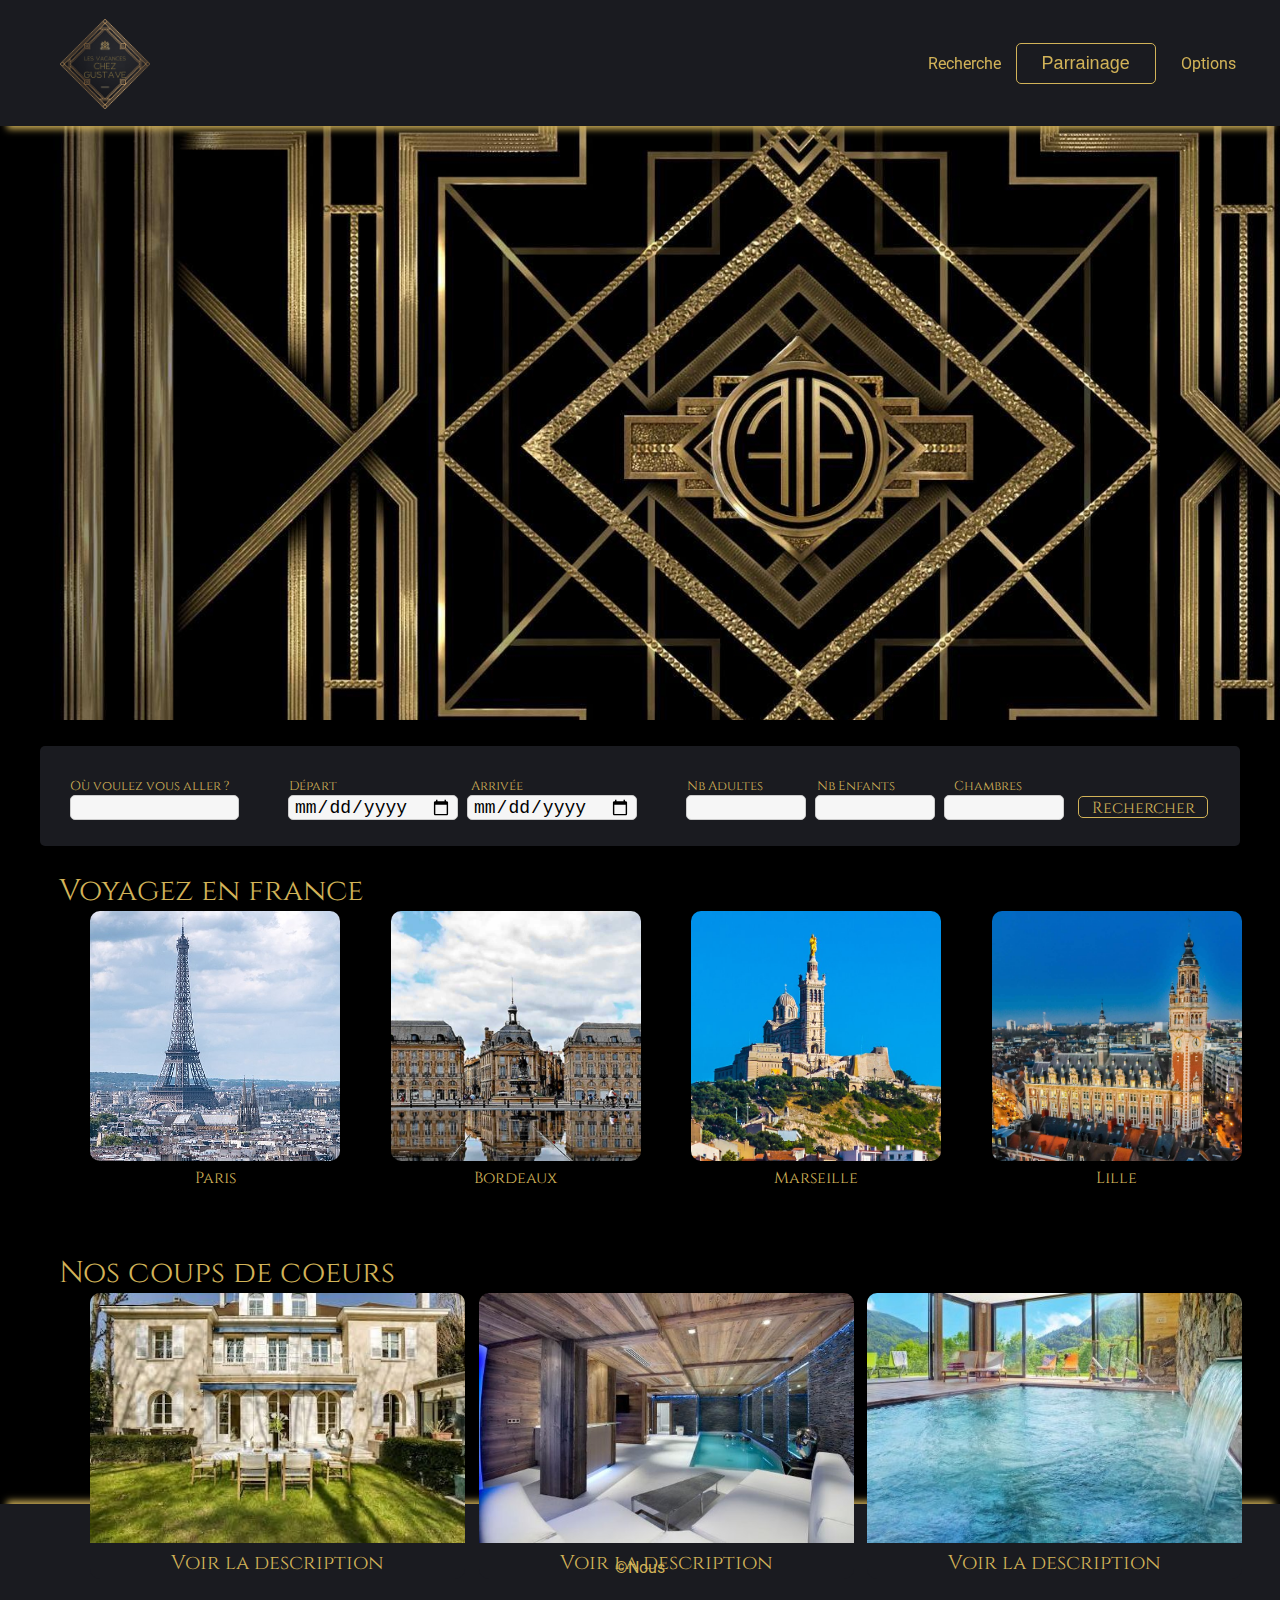
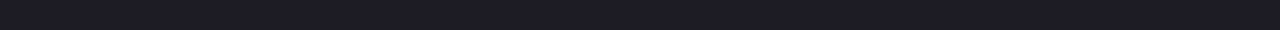
==== pages/accueil.html @ 9ca01c8b "show" ====
<!DOCTYPE html>
<html lang="fr">

<head>
    <meta charset="UTF-8">
    <meta http-equiv="X-UA-Compatible" content="IE=edge">
    <meta name="viewport" content="width=device-width, initial-scale=1.0">
    <link rel="preconnect" href="https://fonts.googleapis.com">
    <link rel="preconnect" href="https://fonts.gstatic.com" crossorigin>
    <link rel="shortcut icon" href="../img/fav.svg" type="image/x-icon">
    <link href="https://fonts.googleapis.com/css2?family=Cinzel&family=Roboto:wght@100;400&display=swap"
        rel="stylesheet">
    <title>Accueil</title>
    <link rel="stylesheet" href="../design/styles.css">
    <link rel="stylesheet" href="../design/index.css">

</head>

<body>
    <header>
        <nav>
            <a href="./accueil.html"><img src="../img/logo.png" alt="logo"></a>
            <div class="cont-button">
                <a href="./recherches.html">
                    <span class="navRech">Recherche</span></a>
                <button class="parrainage">Parrainage</button>
                <a href="./profil.html"><span class="navOption">Options</span> </a>
            </div>
        </nav>
    </header>
    <main>
        <div class="indeximg"></div>

        <div class="recherche">
            <span class="destinationText">Où voulez vous aller ?</span>
            <span class="departText">Départ</span>
            <span class="arriveText">Arrivée</span>
            <span class="adulteText">Nb Adultes</span>
            <span class="enfantText">Nb Enfants</span>
            <span class="chambreText">Chambres</span><br>
            <input type="text" class="css-input destination" />
            <input type="date" class="css-input depart" />
            <input type="date" class="css-input arrive" />
            <input type="text" class="css-input adulte" />
            <input type="text" class="css-input enfant" />
            <input type="text" class="css-input chambre" />
            <input type="submit" class="rechercher" value="Rechercher">

        </div>

        <h2>Voyagez en france</h2>
        <div class="france">
            <div class="villes">
                <div class="villeImg">
                    <img src="../img/villes/Paris.png" alt="Paris">
                </div>
                <a href="#"><span>Paris</span></a>
            </div>
            <div class="ville">
                <div class="villeImg">
                    <img src="../img/villes/Bordeaux.png" alt="Bordeaux">
                </div>
                <a href="#"><span>Bordeaux</span></a>
            </div>
            <div class="ville">
                <div class="villeImg">
                    <img src="../img/villes/Marseille.png" alt="Marseille">
                </div>
                <a href="#"><span>Marseille</span></a>
            </div>
            <div class="ville">
                <div class="villeImg">
                    <img src="../img/villes/Lille.png" alt="Lille">
                </div>
                <a href="#"><span>Lille</span></a>
            </div>
        </div>


        <h2 class="appartTitre">Nos coups de coeurs</h2>
        <div class="appart">
            <div class="location">
                <div class="villeImg">
                    <img src="../img/location/1.jpg" alt="location/1">
                </div>
                <a href="./location.html"><span>Voir la description</span></a>
            </div>
            <div class="location">
                <div class="villeImg">
                    <img src="../img/location/2.jpg" alt="location/2">
                </div>
                <a href="./location.html"><span>Voir la description</span></a>
            </div>
            <div class="location">
                <div class="villeImg">
                    <img src="../img/location/3.jpg" alt="location/"">
            </div>
            <a href=" ./location.html"> <span>Voir la description</span></a>
                </div>
            </div>
    </main>
    <footer>
        <p>©Nous</p>
    </footer>
</body>

</html>
---- design/styles.css ----
*,
::before,
::after {
    margin: 0;
    padding: 0;
    box-sizing: border-box;
}

:root {
    --grey: #1A1B20;
    --black: #000011;
    --yellow: #D2B358;
}

a {
    color: var(--yellow);
    text-decoration: none;
}

a:hover {
    color: rgb(255, 72, 72);
}

body {
    background-color: var(--black);
    color: white;
    overflow-x: hidden;
}

header {
    height: 14vh;
    width: 100vw;
    background-color: var(--grey);
    box-shadow: 0px 10px 7px -7px var(--yellow);
    position: fixed;
    z-index: 1;
    ;
}

header,
footer {
    font-family: 'Roboto', sans-serif;
}

nav {
    display: flex;
    height: 100%;
    width: 100%;
    justify-content: space-between;
    align-items: center;
    flex-direction: row;
}

nav img {
    margin-top: 5px;
    margin-left: 60px;
    width: 90px;
    height: 90px;
}

nav button {
    background-color: var(--grey);
}

.cont-button {
    width: 250px;
    display: flex;
    align-items: center;
    margin-right: 8%;
}

.connexion,
.parrainage {
    font-size: 18px;
    border-radius: 5px;
    padding: 3%;
    padding-right: 10%;
    padding-left: 10%;
    height: 41px;
    text-align: center;
    border: 1px solid var(--yellow);
    color: var(--yellow);
    margin-left: 6%;
    margin-right: 6%;
}

.navOption {
    margin-right: 500px;
    margin-left: 10px;
}

.connexion:hover,
.parrainage:hover {
    background-color: var(--yellow);
    color: var(--grey);
}

footer {
    display: flex;
    justify-content: center;
    align-items: center;
    margin-top: 600px;
    height: 14vh;
    width: 100vw;
    background-color: var(--grey);
    color: var(--yellow);
    box-shadow: 0px -10px 7px -7px var(--yellow);
}
---- design/index.css ----
:root {
    --grey: #1A1B20;
    --black: #000000;
    --yellow: #D2B358;
}

.indeximg {
    height: 80vh;
    width: 100vw;
    background-image: url(./indeximag.jpg);
    background-attachment: fixed;
    background-size: cover;
}

.recherche {
    width: 1200px;
    height: 100px;
    background-color: var(--grey);
    border-radius: 5px;
    transform: translateX(-50%);
    margin-left: 50%;
    margin-top: 2%;
    padding-top: 30px;
    padding-left: 30px;
    margin-bottom: 2%;
}

.recherche span {
    font-family: 'Cinzel', serif;
    font-size: 13px;
    color: var(--yellow)
}

.css-input {
    padding: 5px;
    font-size: 18px;
    border-width: 1px;
    border-color: #CCCCCC;
    background-color: #f6f6f6;
    color: #000000;
    border-style: solid;
    border-radius: 5px;
    box-shadow: 0px 0px 0px rgba(66, 66, 66, .75);
    height: 25px;
}

.destination,
.destinationText {
    width: 169px;
}

.adulte,
.enfant,
.chambre,
.chambreText {
    width: 120px;
}

.depart,
.arrive {
    width: 170px;
}

.depart,
.adulte {
    margin-left: 45px;
}

.arrive,
.enfant,
.chambre {
    margin-left: 5px;
}

.departText {
    margin-left: 56px;
}

.arriveText {
    margin-left: 130px;
}

.adulteText {
    margin-left: 160px;
}

.enfantText {
    margin-left: 50px;
}

.chambreText {
    margin-left: 55px;
}

.rechercher {
    border: none;
    font-size: 18px;
    color: var(--yellow);
    border: solid 1px var(--yellow);
    border-radius: 5px;
    width: 130px;
    height: 22px;
    text-align: center;
    background-color: var(--grey);
    font-family: 'Cinzel', serif;
    font-size: 16px;
    margin-left: 10px;
}

.rechercher:hover {
    background-color: var(--yellow);
    color: var(--grey);
}

h2 {
    font-family: 'Cinzel', serif;
    color: var(--yellow);
    font-size: 30px;
    font-weight: 200;
    margin-left: 4.6%;
}

.coeur {
    width: 90vw;
    justify-content: space-between;
    display: flex;
    align-items: flex-start;
    justify-content: space-between;
    margin-left: 10vh;
}

.coeur img {
    height: 300px;
}

.france,
.appart {
    display: inline-block;
    width: 90vw;
    justify-content: space-between;
    display: flex;
    align-items: flex-start;
    margin-left: 10vh;
    font-family: 'Cinzel', serif;
    color: var(--yellow);
}

.villeImg img,
.locationImg img {
    height: 250px;
}

.france span,
.appart span {
    display: flex;
    justify-content: center;
}

.appart span {
    background-color: var(--grey);
    height: 35px;
    font-size: 20px;
    padding-top: 5px;
    margin-top: -5px;
}

.appartTitre {
    margin-top: 5%;
}

.appart {
    margin-bottom: -75vh;
}

.france img {
    border-radius: 10px;
}

.appart img {
    border-top-right-radius: 10px;
    border-top-left-radius: 10px;
}

.appart span {
    border-bottom-right-radius: 10px;
    border-bottom-left-radius: 10px;
}
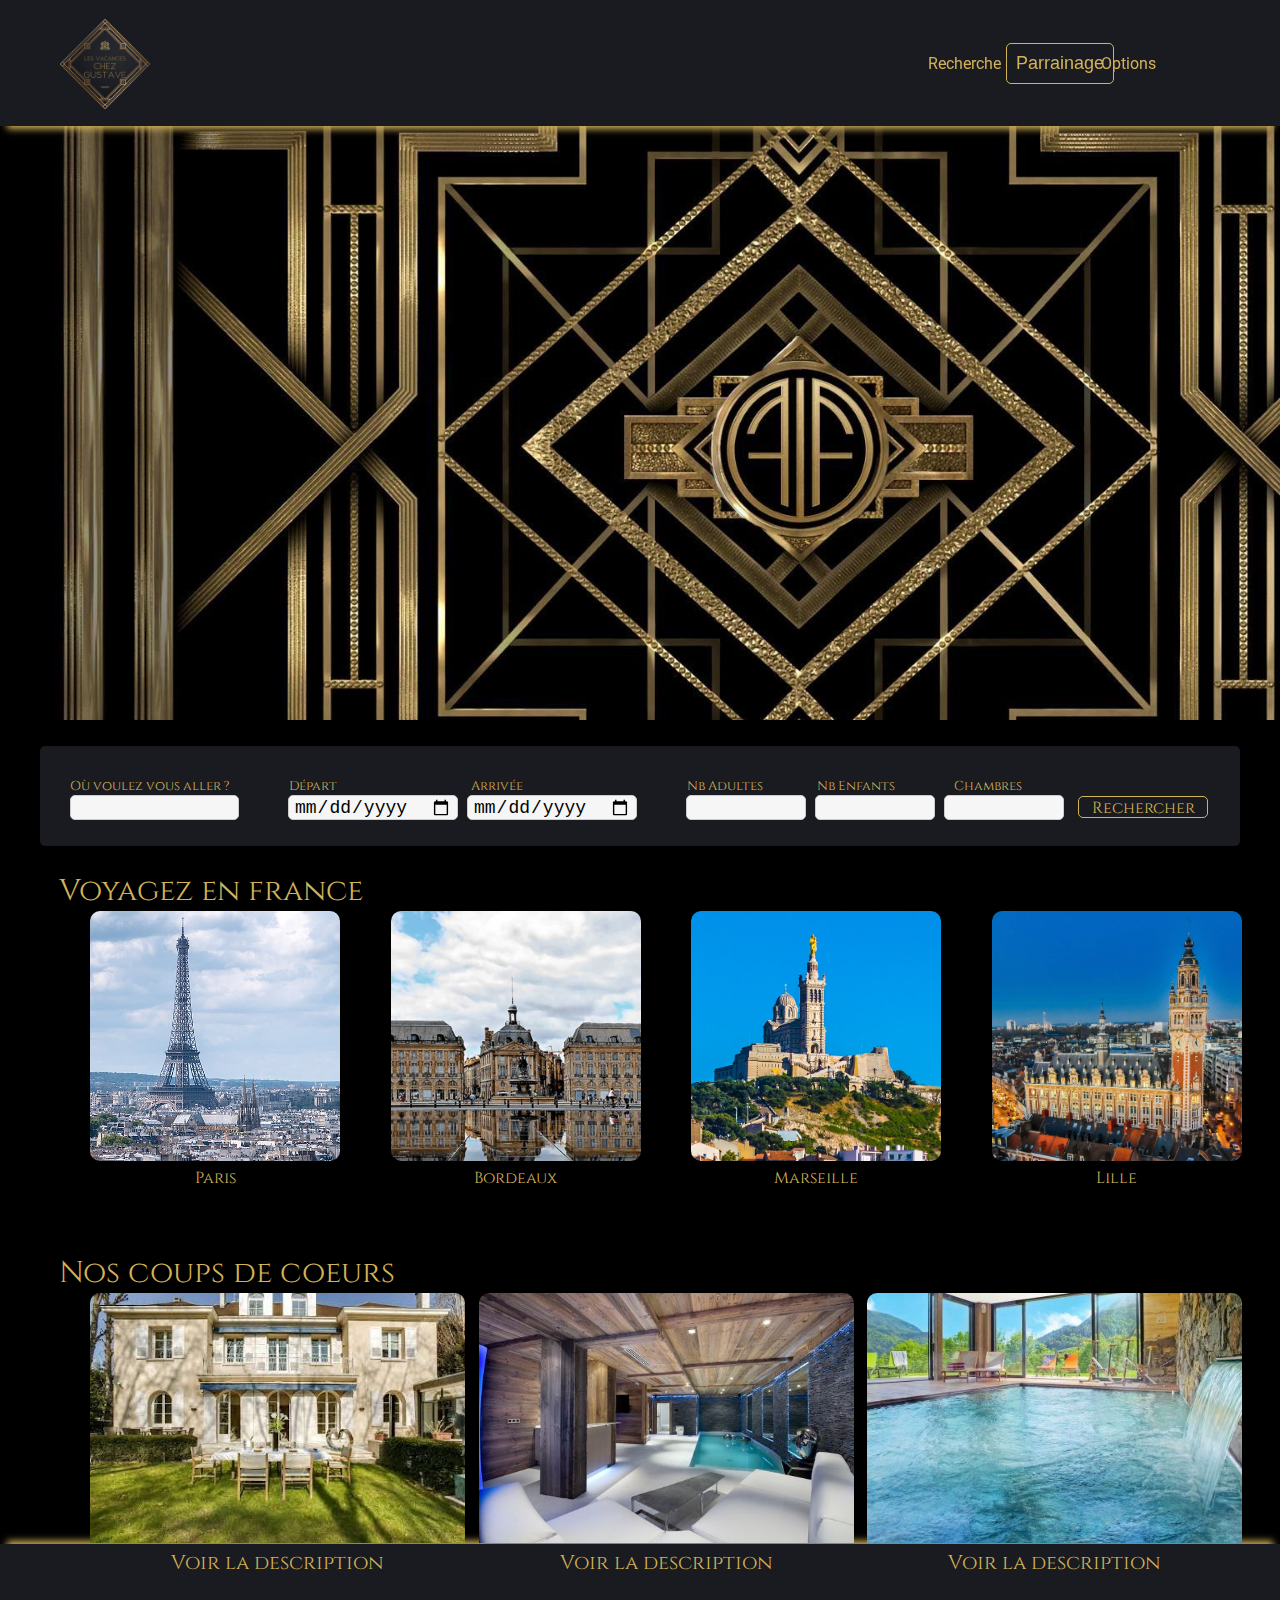
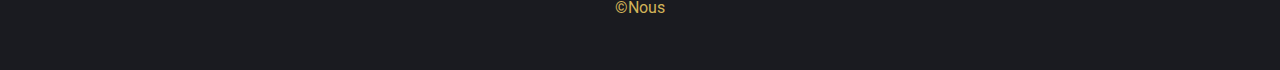
==== commit 30448b39: "changes" ====
--- a/pages/accueil.html
+++ b/pages/accueil.html
@@ -23,7 +23,8 @@
             <div class="cont-button">
                 <a href="./recherches.html">
                     <span class="navRech">Recherche</span></a>
-                <button class="parrainage">Parrainage</button>
+                <a href="./parrainage.html">
+                    <button class="parrainage">Parrainage</button></a>
                 <a href="./profil.html"><span class="navOption">Options</span> </a>
             </div>
         </nav>
--- a/design/styles.css
+++ b/design/styles.css
@@ -11,7 +11,7 @@
     --black: #000011;
     --yellow: #D2B358;
 }
-
+        
 a {
     color: var(--yellow);
     text-decoration: none;
@@ -62,6 +62,7 @@
     background-color: var(--grey);
 }
 
+
 .cont-button {
     width: 250px;
     display: flex;
@@ -99,7 +100,7 @@
     display: flex;
     justify-content: center;
     align-items: center;
-    margin-top: 600px;
+    margin-top: 50%;
     height: 14vh;
     width: 100vw;
     background-color: var(--grey);
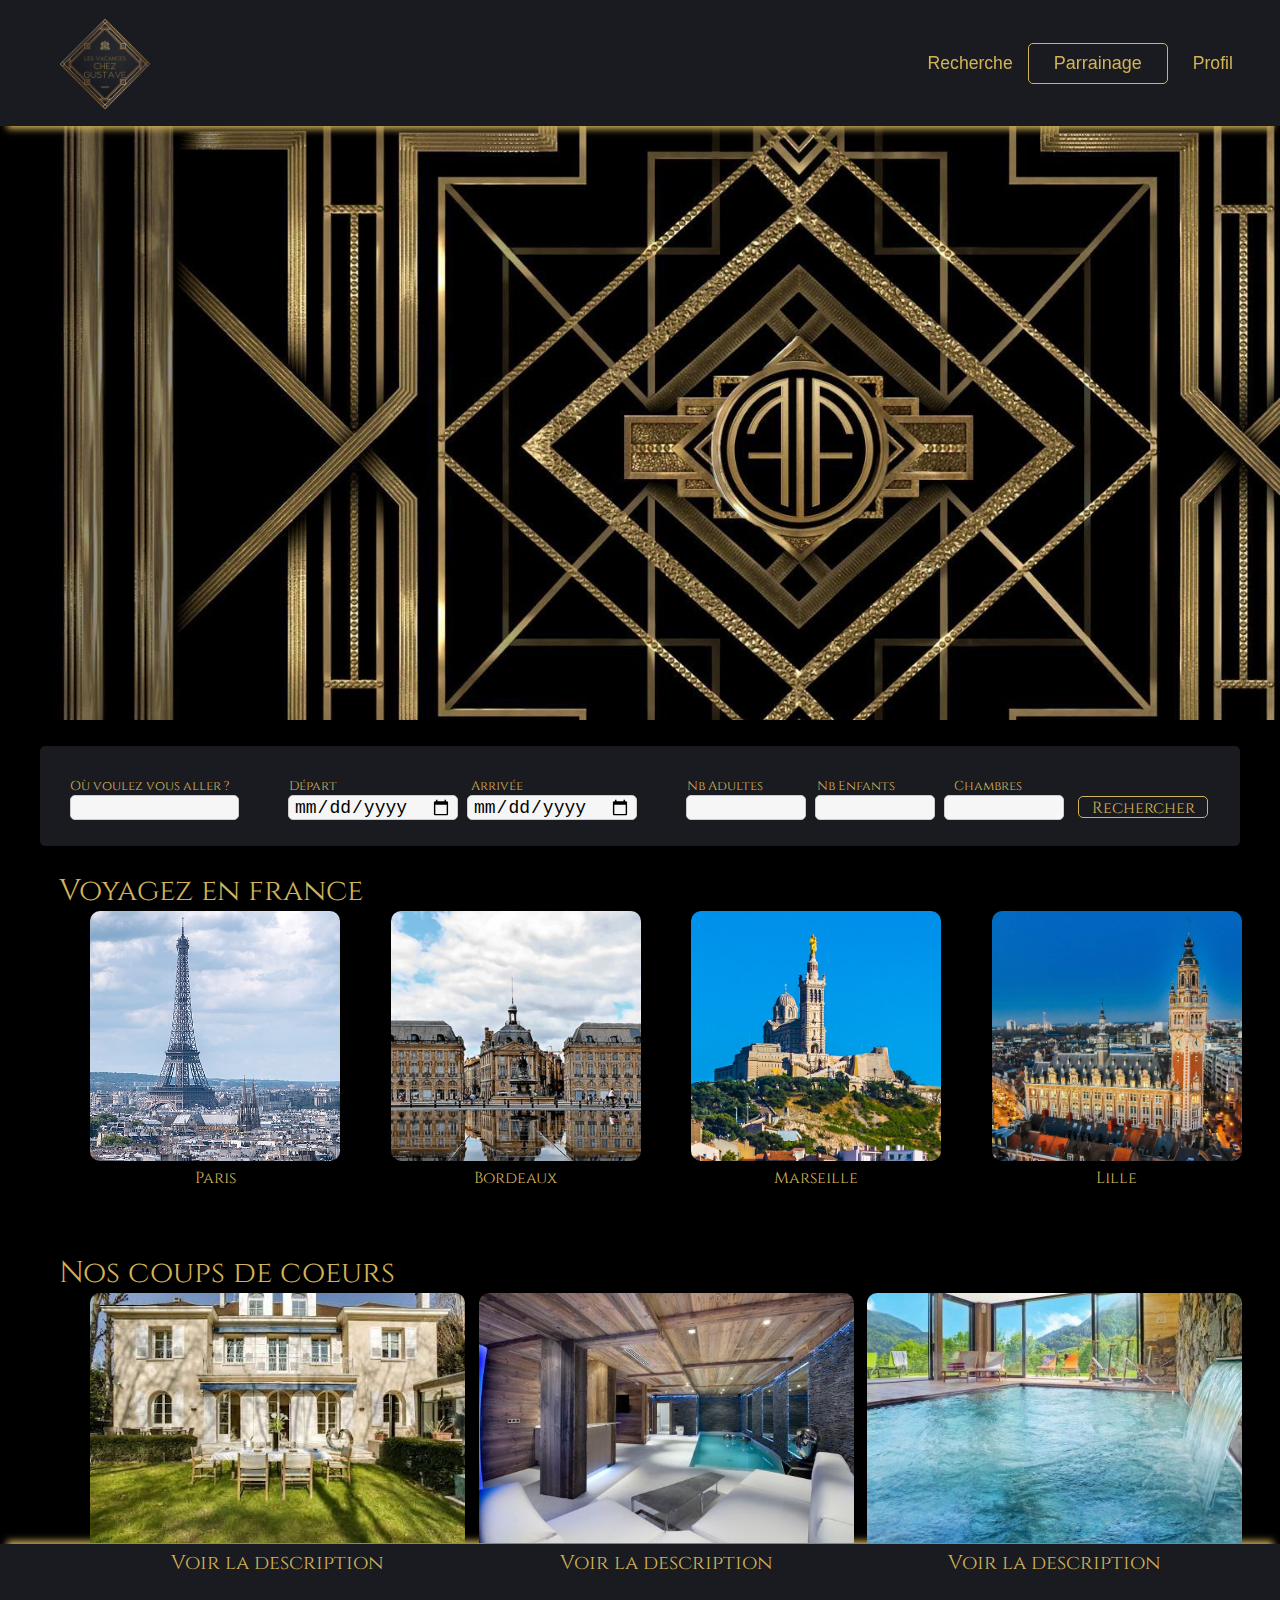
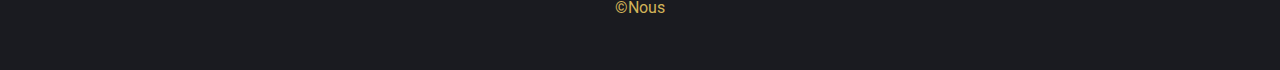
==== commit 8483c723: "ekvnzl" ====
--- a/pages/accueil.html
+++ b/pages/accueil.html
@@ -21,12 +21,11 @@
         <nav>
             <a href="./accueil.html"><img src="../img/logo.png" alt="logo"></a>
             <div class="cont-button">
-                <a href="./recherches.html">
-                    <span class="navRech">Recherche</span></a>
-                <a href="./parrainage.html">
-                    <button class="parrainage">Parrainage</button></a>
-                <a href="./profil.html"><span class="navOption">Options</span> </a>
+                <button class="navRech">Recherche</button>
+                <button class="parrainage">Parrainage</button>
+                <button class="navOption">Profil</button>
             </div>
+            
         </nav>
     </header>
     <main>
--- a/design/styles.css
+++ b/design/styles.css
@@ -11,7 +11,7 @@
     --black: #000011;
     --yellow: #D2B358;
 }
-        
+
 a {
     color: var(--yellow);
     text-decoration: none;
@@ -59,7 +59,11 @@
 }
 
 nav button {
+    color: var(--yellow);
     background-color: var(--grey);
+    height: 20px;
+    border: none;
+    font-size: 110%;
 }
 
 
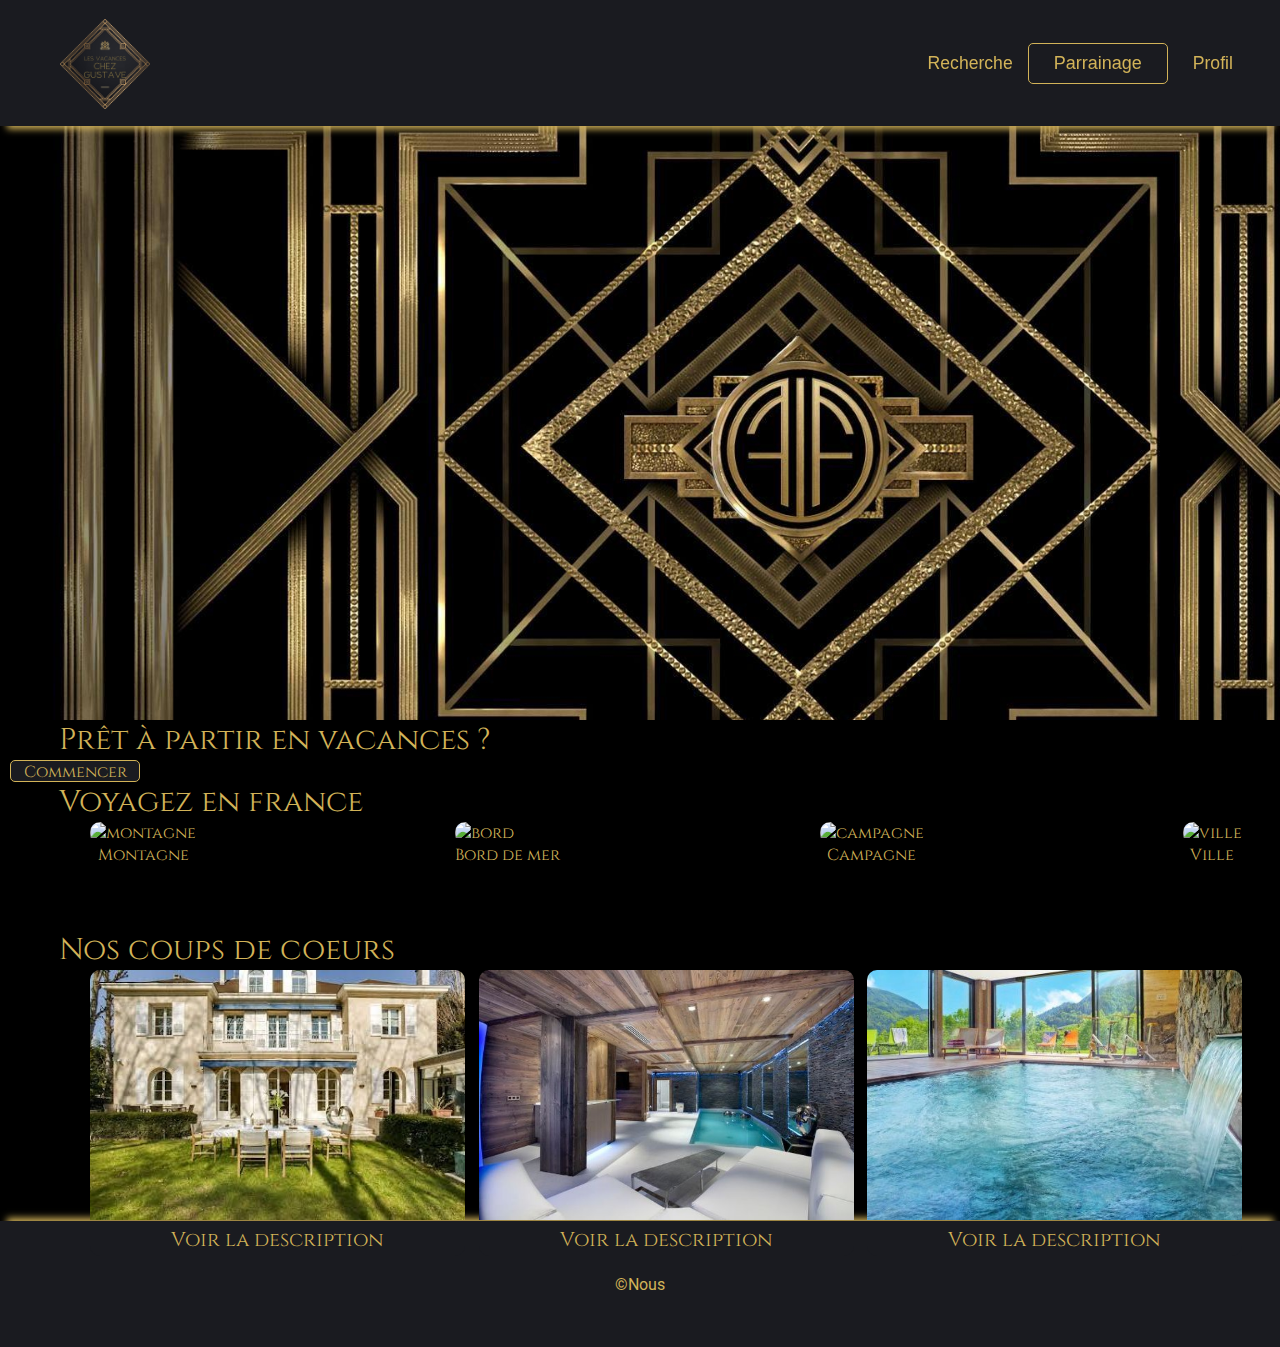
==== commit 88c5f065: "ye" ====
--- a/pages/accueil.html
+++ b/pages/accueil.html
@@ -25,79 +25,78 @@
                 <button class="parrainage">Parrainage</button>
                 <button class="navOption">Profil</button>
             </div>
-            
+
         </nav>
     </header>
     <main>
         <div class="indeximg"></div>
 
-        <div class="recherche">
+       <!--  < class="recherche">
             <span class="destinationText">Où voulez vous aller ?</span>
             <span class="departText">Départ</span>
             <span class="arriveText">Arrivée</span>
             <span class="adulteText">Nb Adultes</span>
             <span class="enfantText">Nb Enfants</span>
             <span class="chambreText">Chambres</span><br>
-            <input type="text" class="css-input destination" />
-            <input type="date" class="css-input depart" />
-            <input type="date" class="css-input arrive" />
-            <input type="text" class="css-input adulte" />
-            <input type="text" class="css-input enfant" />
-            <input type="text" class="css-input chambre" />
-            <input type="submit" class="rechercher" value="Rechercher">
+            <input type="text" class="css-input destination" placeholder="Destination"/>
+            <input type="date" class="css-input depart"/>
+            <input type="date" class="css-input arrive"/>
+            <input type="text" class="css-input adulte" placeholder="Nb Adulte"/>
+            <input type="text" class="css-input enfant" placeholder="Nb Enfant"/>
+            <input type="text" class="css-input chambre" placeholder="Chambres"/> -->
+            <h2 class="vactexte">Prêt à partir en vacances ?</h2>
+            <input type="submit" class="rechercher" value="Commencer"> </div>
 
-        </div>
-
-        <h2>Voyagez en france</h2>
-        <div class="france">
-            <div class="villes">
-                <div class="villeImg">
-                    <img src="../img/villes/Paris.png" alt="Paris">
+            <h2>Voyagez en france</h2>
+            <div class="france">
+                <div class="villes">
+                    <div class="villeImg">
+                        <img src="./img/villes/mont.png" alt="montagne">
+                    </div>
+                    <a href="#"><span>Montagne</span></a>
                 </div>
-                <a href="#"><span>Paris</span></a>
+                <div class="ville">
+                    <div class="villeImg">
+                        <img src="./img/villes/bord.png" alt="bord">
+                    </div>
+                    <a href="#"><span>Bord de mer</span></a>
+                </div>
+                <div class="ville">
+                    <div class="villeImg">
+                        <img src="./img/villes/camp.png" alt="campagne">
+                    </div>
+                    <a href="#"><span>Campagne</span></a>
+                </div>
+                <div class="ville">
+                    <div class="villeImg">
+                        <img src="./img/villes/ville.png" alt="ville">
+                    </div>
+                    <a href="#"><span>Ville</span></a>
+                </div>
             </div>
-            <div class="ville">
-                <div class="villeImg">
-                    <img src="../img/villes/Bordeaux.png" alt="Bordeaux">
-                </div>
-                <a href="#"><span>Bordeaux</span></a>
-            </div>
-            <div class="ville">
-                <div class="villeImg">
-                    <img src="../img/villes/Marseille.png" alt="Marseille">
-                </div>
-                <a href="#"><span>Marseille</span></a>
-            </div>
-            <div class="ville">
-                <div class="villeImg">
-                    <img src="../img/villes/Lille.png" alt="Lille">
-                </div>
-                <a href="#"><span>Lille</span></a>
-            </div>
-        </div>
 
 
-        <h2 class="appartTitre">Nos coups de coeurs</h2>
-        <div class="appart">
-            <div class="location">
-                <div class="villeImg">
-                    <img src="../img/location/1.jpg" alt="location/1">
+            <h2 class="appartTitre">Nos coups de coeurs</h2>
+            <div class="appart">
+                <div class="location">
+                    <div class="villeImg">
+                        <img src="../img/location/1.jpg" alt="location/1">
+                    </div>
+                    <a href="./location.html"><span>Voir la description</span></a>
                 </div>
-                <a href="./location.html"><span>Voir la description</span></a>
-            </div>
-            <div class="location">
-                <div class="villeImg">
-                    <img src="../img/location/2.jpg" alt="location/2">
+                <div class="location">
+                    <div class="villeImg">
+                        <img src="../img/location/2.jpg" alt="location/2">
+                    </div>
+                    <a href="./location.html"><span>Voir la description</span></a>
                 </div>
-                <a href="./location.html"><span>Voir la description</span></a>
-            </div>
-            <div class="location">
-                <div class="villeImg">
-                    <img src="../img/location/3.jpg" alt="location/"">
+                <div class="location">
+                    <div class="villeImg">
+                        <img src="../img/location/3.jpg" alt="location/"">
             </div>
             <a href=" ./location.html"> <span>Voir la description</span></a>
+                    </div>
                 </div>
-            </div>
     </main>
     <footer>
         <p>©Nous</p>
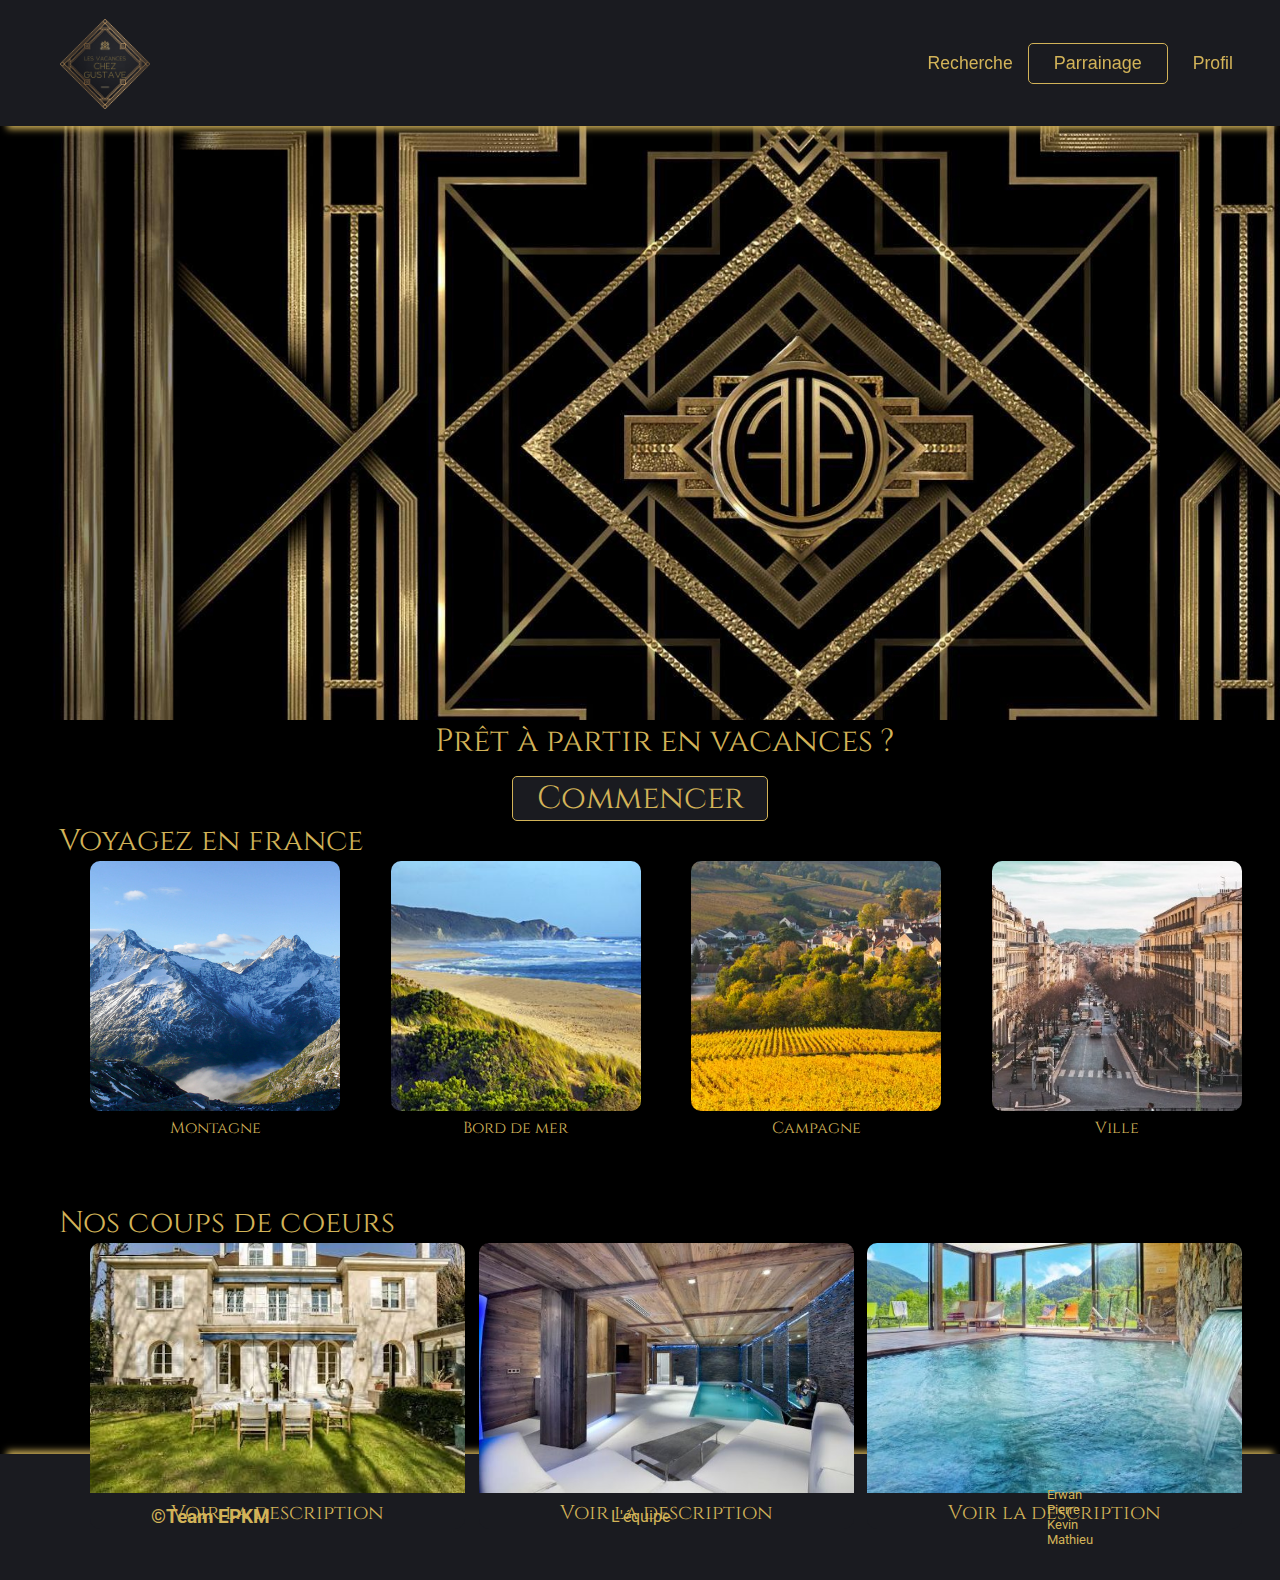
==== commit f8b1b767: "MAJJJJ" ====
--- a/pages/accueil.html
+++ b/pages/accueil.html
@@ -23,7 +23,7 @@
             <div class="cont-button">
                 <button class="navRech">Recherche</button>
                 <button class="parrainage">Parrainage</button>
-                <button class="navOption">Profil</button>
+                <button class="navOption"><a href="./profil.html">Profil</a></button>
             </div>
 
         </nav>
@@ -31,7 +31,7 @@
     <main>
         <div class="indeximg"></div>
 
-       <!--  < class="recherche">
+        <!--  < class="recherche">
             <span class="destinationText">Où voulez vous aller ?</span>
             <span class="departText">Départ</span>
             <span class="arriveText">Arrivée</span>
@@ -44,62 +44,69 @@
             <input type="text" class="css-input adulte" placeholder="Nb Adulte"/>
             <input type="text" class="css-input enfant" placeholder="Nb Enfant"/>
             <input type="text" class="css-input chambre" placeholder="Chambres"/> -->
-            <h2 class="vactexte">Prêt à partir en vacances ?</h2>
-            <input type="submit" class="rechercher" value="Commencer"> </div>
+        <h2 class="vactexte">Prêt à partir en vacances ?</h2>
+        <input type="submit" class="rechercher" value="Commencer"> </div>
 
-            <h2>Voyagez en france</h2>
-            <div class="france">
-                <div class="villes">
-                    <div class="villeImg">
-                        <img src="./img/villes/mont.png" alt="montagne">
-                    </div>
-                    <a href="#"><span>Montagne</span></a>
+        <h2>Voyagez en france</h2>
+        <div class="france">
+            <div class="villes">
+                <div class="villeImg">
+                    <img src="../img/villes/mont.png" alt="montagne">
                 </div>
-                <div class="ville">
-                    <div class="villeImg">
-                        <img src="./img/villes/bord.png" alt="bord">
-                    </div>
-                    <a href="#"><span>Bord de mer</span></a>
+                <a href="#"><span>Montagne</span></a>
+            </div>
+            <div class="ville">
+                <div class="villeImg">
+                    <img src="../img/villes/bord.png" alt="bord">
                 </div>
-                <div class="ville">
-                    <div class="villeImg">
-                        <img src="./img/villes/camp.png" alt="campagne">
-                    </div>
-                    <a href="#"><span>Campagne</span></a>
+                <a href="#"><span>Bord de mer</span></a>
+            </div>
+            <div class="ville">
+                <div class="villeImg">
+                    <img src="../img/villes/camp.png" alt="campagne">
                 </div>
-                <div class="ville">
-                    <div class="villeImg">
-                        <img src="./img/villes/ville.png" alt="ville">
-                    </div>
-                    <a href="#"><span>Ville</span></a>
+                <a href="#"><span>Campagne</span></a>
+            </div>
+            <div class="ville">
+                <div class="villeImg">
+                    <img src="../img/villes/ville.png" alt="ville">
+                </div>
+                <a href="#"><span>Ville</span></a>
+            </div>
+        </div>
+
+
+        <h2 class="appartTitre">Nos coups de coeurs</h2>
+        <div class="appart">
+            <div class="location">
+                <div class="villeImg">
+                    <img src="../img/location/1.jpg" alt="location/1">
+                </div>
+                <a href="./location.html"><span>Voir la description</span></a>
+            </div>
+            <div class="location">
+                <div class="villeImg">
+                    <img src="../img/location/2.jpg" alt="location/2">
+                </div>
+                <a href="./location.html"><span>Voir la description</span></a>
+            </div>
+            <div class="location">
+                <div class="villeImg">
+                    <img src="../img/location/3.jpg" alt="location/"">
+            </div>
+            <a href=" ./location.html"> <span>Voir la description</span></a>
                 </div>
             </div>
-
-
-            <h2 class="appartTitre">Nos coups de coeurs</h2>
-            <div class="appart">
-                <div class="location">
-                    <div class="villeImg">
-                        <img src="../img/location/1.jpg" alt="location/1">
-                    </div>
-                    <a href="./location.html"><span>Voir la description</span></a>
-                </div>
-                <div class="location">
-                    <div class="villeImg">
-                        <img src="../img/location/2.jpg" alt="location/2">
-                    </div>
-                    <a href="./location.html"><span>Voir la description</span></a>
-                </div>
-                <div class="location">
-                    <div class="villeImg">
-                        <img src="../img/location/3.jpg" alt="location/"">
-            </div>
-            <a href=" ./location.html"> <span>Voir la description</span></a>
-                    </div>
-                </div>
     </main>
     <footer>
-        <p>©Nous</p>
+        <h3>©Team EPKM </h3>
+        <div class="orga"><a href="./pages/organigramme.html">L'équipe</a></div>
+        <div class="team">
+            <a href="https://github.com/erwanbrev">Erwan</a>
+            <a href="https://github.com/PierreL35120">Pierre</a>
+            <a href="https://github.com/Kero3333">Kevin</a>
+            <a href="https://github.com/Mathieu-URA">Mathieu</a>
+        </div>
     </footer>
 </body>
 
--- a/design/styles.css
+++ b/design/styles.css
@@ -104,10 +104,41 @@
     display: flex;
     justify-content: center;
     align-items: center;
-    margin-top: 50%;
+    margin-top: 600px;
     height: 14vh;
     width: 100vw;
     background-color: var(--grey);
     color: var(--yellow);
-    box-shadow: 0px -10px 7px -7px var(--yellow);
+    box-shadow: 0px -10px 7px -7px var(--yellow);    box-shadow: 0px -10px 7px -7px var(--yellow);
+    display: grid;
+    grid-template-columns: repeat(3, 1fr);
+    grid-gap: 10px;
+    grid-auto-rows: minmax(100px, auto);
+    justify-items: center;
+    align-items: center;
+}
+
+a {
+    color: var(--yellow);
+    text-decoration: none;
+}
+
+a:hover {
+    color: rgb(255, 72, 72);
+}
+
+.team{
+    display: flex;
+    flex-direction: column;
+    font-size: 80%;
+}
+
+h3{
+    color: var(--yellow);
+}
+
+@media screen and (max-width: 720px) {
+    nav, header{
+        display: none;
+    }
 }--- a/design/index.css
+++ b/design/index.css
@@ -19,10 +19,10 @@
     border-radius: 5px;
     transform: translateX(-50%);
     margin-left: 50%;
-    margin-top: 2%;
+    margin-top: 3%;
     padding-top: 30px;
     padding-left: 30px;
-    margin-bottom: 2%;
+    margin-bottom: 2.2%;
 }
 
 .recherche span {
@@ -92,19 +92,32 @@
     margin-left: 55px;
 }
 
+.vactexte {
+    margin-left: 34%;
+    color: var(--yellow);
+    font-size: 200%;
+    font-family: 'Cinzel', serif;
+}
+
 .rechercher {
-    border: none;
-    font-size: 18px;
+    margin-top: 1%;
     color: var(--yellow);
     border: solid 1px var(--yellow);
     border-radius: 5px;
-    width: 130px;
-    height: 22px;
+    width: 20%;
+    height: 300%;
     text-align: center;
     background-color: var(--grey);
     font-family: 'Cinzel', serif;
-    font-size: 16px;
-    margin-left: 10px;
+    font-size: 200%;
+    transform: translateX(-50%);
+    margin-left: 50%;
+}
+
+.recherche input::placeholder {
+    visibility: hidden;
+    font-family: 'Cinzel', serif;
+    color: var(--yellow);
 }
 
 .rechercher:hover {
@@ -184,4 +197,71 @@
 .appart span {
     border-bottom-right-radius: 10px;
     border-bottom-left-radius: 10px;
+}
+
+
+@media screen and (max-width: 720px) {
+    body{
+        width: 100%;
+    }
+
+    .indeximg{
+        background-size:contain;
+        height: 30vh;
+    }
+
+    h2{
+        width: 90vw;
+        margin-left: 5vw;
+        font-size: 25px;
+        text-align: center;
+    }
+
+    .appart, .france{
+        display: flex;
+        flex-direction: column;
+    }
+
+    .france img{
+        width: 70vw;
+        margin-top: 9%;
+        height: auto;
+        margin-left: 15%;
+    }
+
+    .france span{
+        width: 100vw;
+    }
+    
+    .france{
+        margin-left: 0;
+    }
+
+    .appart{
+        width: 100vw;
+        margin-left: 0;
+    }
+    
+    .appart img{
+        width: 90vw;
+        margin-left: 5vw;
+        height: auto;
+    }
+    
+    .appart span{
+        background-color: var(--grey);
+        width: 90vw;
+        margin-left: 5vw;
+        margin-bottom: 2%;
+    }
+
+    .rechercher{
+        font-size: 100%;
+        width: 40%;
+    }
+
+    .vactexte{
+        width: 90vw;
+        margin-left: 5vw;
+    }
 }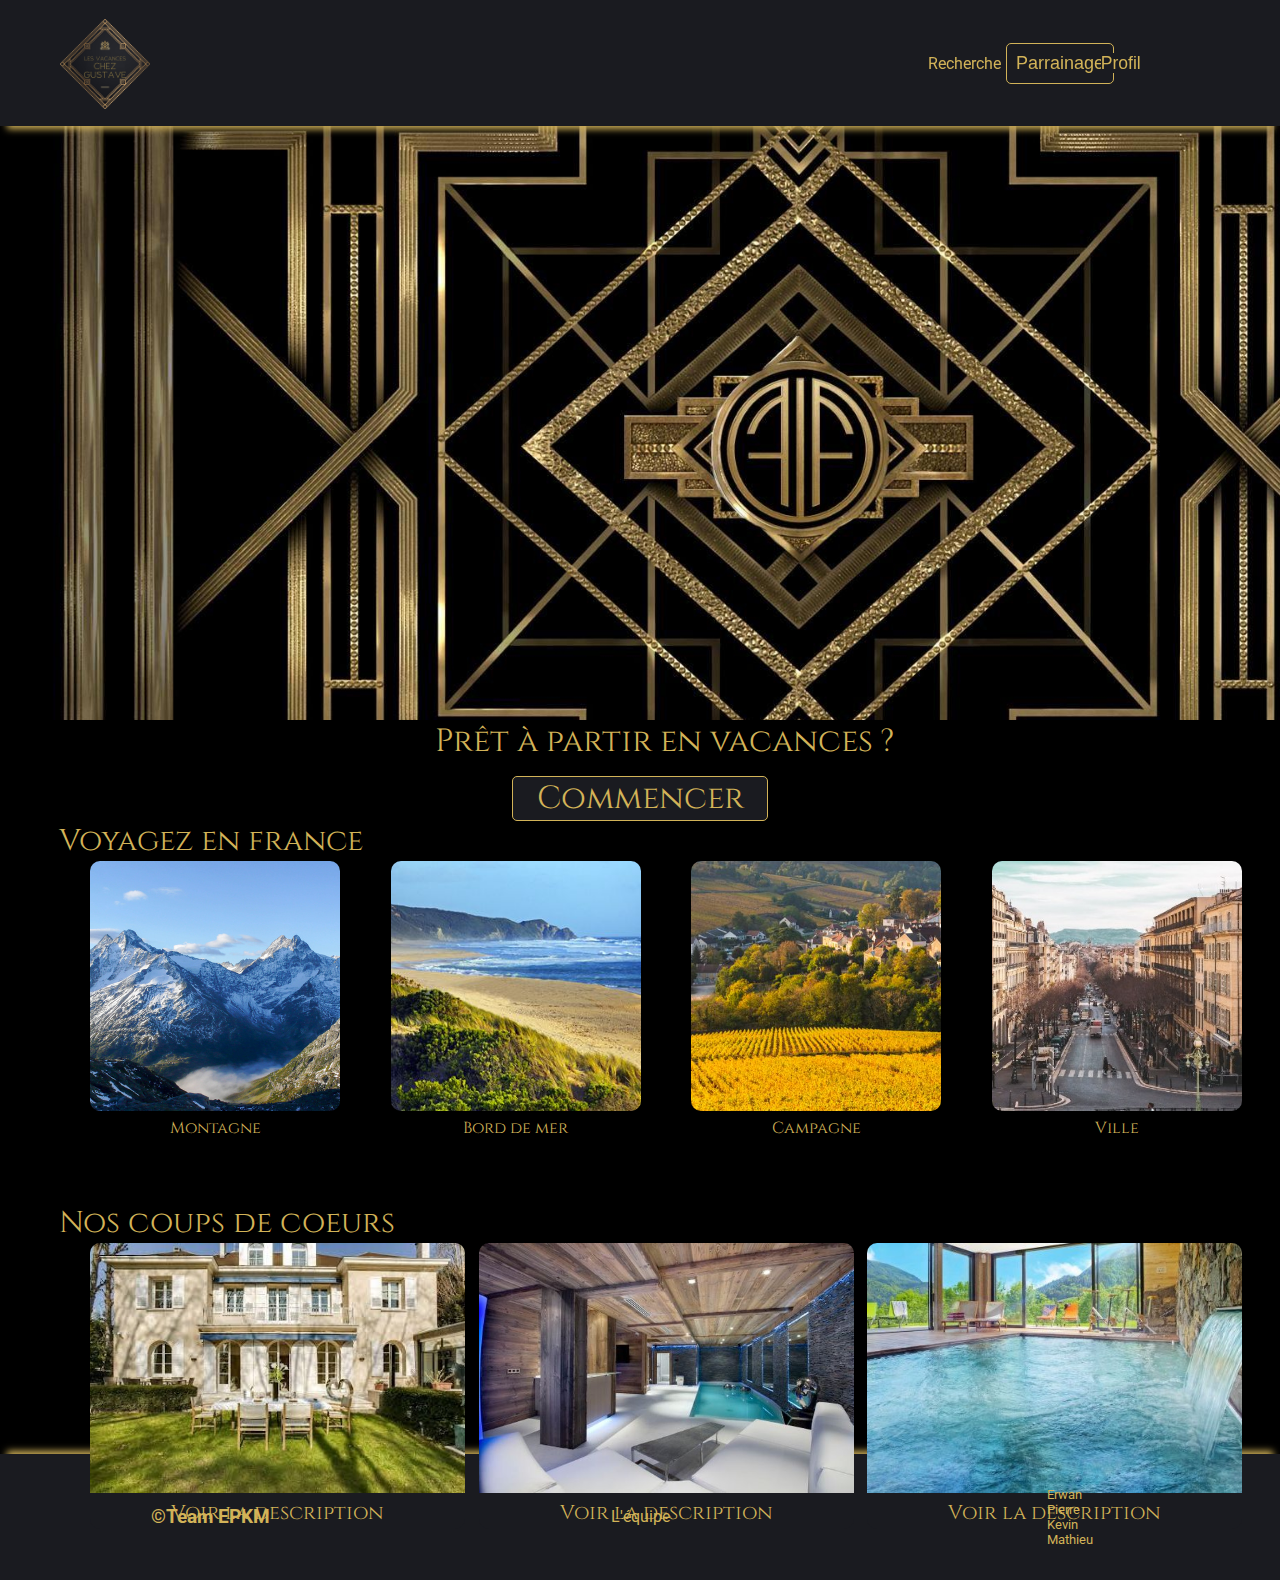
==== commit 3bbb7ef1: "parrainage changes" ====
--- a/pages/accueil.html
+++ b/pages/accueil.html
@@ -21,8 +21,10 @@
         <nav>
             <a href="./accueil.html"><img src="../img/logo.png" alt="logo"></a>
             <div class="cont-button">
-                <button class="navRech">Recherche</button>
-                <button class="parrainage">Parrainage</button>
+                <a href="./recherches.html">
+                    <span class="navRech">Recherche</span></a>
+                <a href="./parrainage.html">
+                    <button class="parrainage">Parrainage</button></a>
                 <button class="navOption"><a href="./profil.html">Profil</a></button>
             </div>
 
@@ -100,7 +102,7 @@
     </main>
     <footer>
         <h3>©Team EPKM </h3>
-        <div class="orga"><a href="./pages/organigramme.html">L'équipe</a></div>
+        <div class="orga"><a href="./organigramme.html">L'équipe</a></div>
         <div class="team">
             <a href="https://github.com/erwanbrev">Erwan</a>
             <a href="https://github.com/PierreL35120">Pierre</a>
